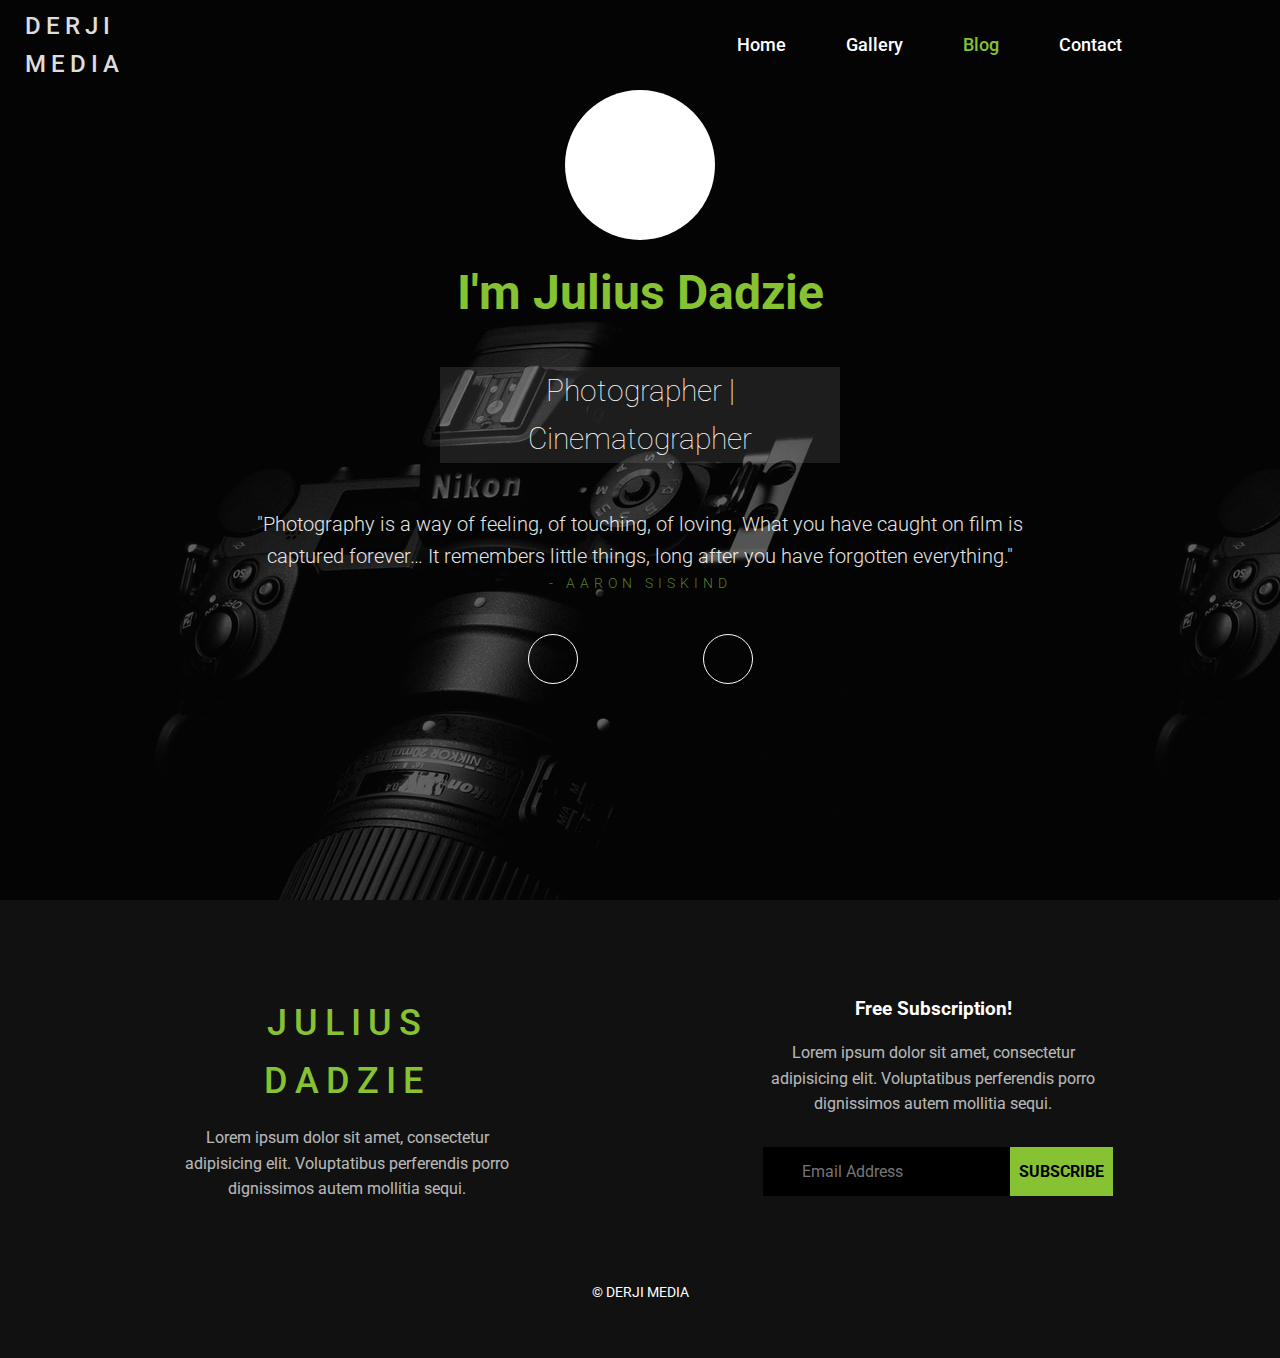
==== blog.html @ e26e9fa4 "Worked on Gallery" ====
<!DOCTYPE html>
<html lang="en">
<head>
    <meta charset="UTF-8">
    <meta http-equiv="X-UA-Compatible" content="IE=edge">
    <meta name="viewport" content="width=device-width, initial-scale=1.0">
    <title>Derji Media</title>

    <link rel="stylesheet" href="/assets/style.css">

    <script src="https://kit.fontawesome.com/dbed6b6114.js" crossorigin="anonymous"></script>
</head>
<body>
    <!-- Header -->
    <header class="header">
        <div class="nav-section">
            <div class="brand-and-navBtn">
                <span class="brand-name">
                    DERJI MEDIA
                </span>

                <span class="navBtn flex">
                    <i class="fas fa-bars"></i>
                </span>
            </div>

            <!-- Navigation Menu -->
            <nav class="top-nav">
                <ul>
                    <li><a href="./index.html">Home</a></li>
                    <li><a href="./gallery.html">Gallery</a></li>
                    <li><a href="./blog.html" class="active">Blog</a></li>
                    <li><a href="./contact.html">Contact</a></li>
                </ul>
            </nav>

            <span class="search-icon">
                <i class="fas fa-search"></i>
            </span>
        </div>

        <div class="container about">
            <div class="about-content">
                <div class="about-img flex">
                    <img src="./assets/images/about.JPG" alt="photographer img">
                </div>

                <h2>I'm Julius Dadzie</h2>
                <h3>Photographer | Cinematographer</h3>
                <blockquote>
                    "Photography is a way of feeling, of touching, of loving. What you have caught on film is captured forever… 
                    It remembers little things, long after you have forgotten everything."
                    <span>- Aaron Siskind</span>
                </blockquote>
            </div>

            <div class="social-icons">
                <ul>
                    <li>
                        <a href="#"><i class="fab fa-instagram"></i></a>
                    </li>
                    <li>
                        <a href="#"><i class="fab fa-facebook"></i></a>
                    </li>
                </ul>
            </div>
        </div>
    </header>

    <!-- Main -->


    <!-- Footer -->
    <footer class="footer">
        <div class="footer-container container">
            <div>
                <h2>JULIUS DADZIE</h2>
                <p>Lorem ipsum dolor sit amet, consectetur adipisicing elit. 
                    Voluptatibus perferendis porro dignissimos autem mollitia sequi.</p>
            </div>

            <div>
                <h3>Free Subscription!</h3>
                <p>Lorem ipsum dolor sit amet, consectetur adipisicing elit. 
                    Voluptatibus perferendis porro dignissimos autem mollitia sequi.</p>

                <div class="subs">
                    <i class="fas fa-envelope"></i>
                    <input type="email" id="email" placeholder="Email Address">
                    <button type="submit">SUBSCRIBE</button>
                </div>
            </div>
        </div>

        <p>&copy; DERJI MEDIA</p>
    </footer>

    
    <script src="/assets/script.js"></script>
</body>
</html>
---- assets/style.css ----
@import url('https://fonts.googleapis.com/css2?family=Roboto:ital,wght@0,100;0,300;0,400;0,500;0,700;1,900&display=swap');

:root {
    --white: #ddd;
    --dark: #111;
    --darkGrey: #474b4f;
    --lightGrey: #6b6e70;
    --lightGreen: #86c232;
    --darkGreen: #61892f;
    --transition: all 0.5s ease;
}

* {
    padding: 0;
    margin: 0;
    box-sizing: border-box;
    font-family: 'Roboto', sans-serif;
}

body {
    line-height: 1.6;
}

img {
    width: 100%;
    display: block;
}

ul li {
    list-style: none;
}

a {
    text-decoration: none;
    color: #000;
}

h1, h2, h3, h4, h5, h6, p {
    margin: 15px 0;
}

/* Utility */
.flex {
    display: flex;
    justify-content: center;
    align-items: center;
}

.container {
    width: 90vw;
    margin: 0 auto;
}

.btn {
    background: var(--darkGreen);
    border: none;
    display: block;
    width: 150px;
    text-align: center;
    color: var(--darkGreen);
    text-transform: uppercase;
    background-color: transparent;
    font-style: 15px;
    padding: 12px;
    border: 2px solid var(--darkGreen);
    border-radius: 25px;
    margin: 15px 0;
    transition: var(--transition);
}

.btn:hover {
    background: var(--darkGreen);
    color: #fff;
}

.active {
    color: var(--lightGreen) !important;
}

/* Header */
.header {
    min-height: 100vh;
    background: linear-gradient(rgba(0, 0, 0, 0.6), rgba(0, 0, 0, 0.6)), url("./images/header.jpeg");
    color: #fff;
}

.top-nav a {
    color: #fff;
}

.brand-and-navBtn {
    background: #000;
    position: relative;
    z-index: 999;
    height: 90px;
    display: flex;
    justify-content: space-between;
    align-items: center;
    font-weight: 500;
    font-size: 24px;
    padding: 15px 25px;
    color: var(--white);
}

.brand-name {
    letter-spacing: 5px;
    cursor: pointer;
}

.navBtn {
    width: 40px;
    height: 40px;
    border: 1px solid var(--white);
    cursor: pointer;
}

.navBtn:hover {
    background: #fff;
    color: #000;
    transition: var(--transition);
}

.top-nav {
    background: #000;
    transform: translateY(-6000px);
    transition: var(--transition);
}

.showNav {
    transform: translateY(0);
}

.search-icon {
    display: none;
}

.top-nav ul li {
    padding: 10px 0;
}

.top-nav ul a {
    position: relative;
    font-weight: 500;
    font-size: 18px;
    text-align: center;
    display: block;
}

.top-nav ul a::after {
    content: "";
    height: 2px;
    background: var(--lightGreen);
    position: absolute;
    bottom: -5px;
    left: 50%;
    transform: translateX(-50%);
    width: 0;
    transition: var(--transition);
}

.top-nav ul a:hover::after{
    width: 100px;
}

.about {
    margin-top: -160px;
}

.about-content img {
    width: 140px;
    height: 140px;
    border-radius: 50%;
}

.about-img {
    background: #fff;
    width: 150px;
    height: 150px;
    margin: 0 auto;
    border-radius: 50%;
}

.about-content h2 {
    font-size: 48px;
    text-align: center;
    margin-bottom: 35px;
    color: var(--lightGreen);
}

.about-content h3 {
    color: #fff;
    font-size: 30px;
    font-weight: 100;
    background: rgba(255, 255, 255, 0.1);
    width: 400px;
    margin: 35px auto;
    text-align: center;
}

blockquote {
    font-size: 20px;
    font-weight: 300;
    opacity: 0.9;
    width: 60vw;
    margin: 45px auto 15px auto;
    text-align: center;
}

blockquote span {
    font-size: 14px;
    text-transform: uppercase;
    color: var(--darkGreen);
    font-weight: 300;
    letter-spacing: 5px;
    display: block;
}

.social-icons {
    width: 350px;
    margin: 40px auto 0 auto;
    padding-bottom: 30px;
}

.social-icons ul a {
    color: #fff;
    font-style: 30px;
    display: block;
    width: 50px;
    height: 50px;
    border: 1px solid #fff;
    border-radius: 50%;
    display: flex;
    justify-content: center;
    align-items: center;
    transition: var(--transition);
}

.social-icons ul {
    display: flex;
    justify-content: space-around;
}

.social-icons ul a:hover {
    background: var(--lightGreen);
    border-color: var(--lightGreen);
}

/* Main Section */

/* Section One */
.section-one {
    margin: 40px 0;
    min-height: 100vh;
}

.sec-one-left {
    height: 100vh;
    background: url("/assets/images/IMG_8713.jpg") center/cover no-repeat;
    box-shadow: 0px 0px 14px -1px rgba(0, 0, 0, 0.75);
    --webkit-box-shadow: 0px 0px 14px -1px rgba(0, 0, 0, 0.75);
    -moz-box-shadow: 0px 0px 14px -1px rgba(0, 0, 0, 0.75);
}

.sec-one-left div {
    color: #fff;
    height: 100%;
    display: flex;
    flex-direction: column;
    justify-content: flex-end;
    padding: 30px;
}

.sec-one-left div h3 {
    font-size: 28px;
    opacity: 0.9;
}

.sec-one-left div p {
    font-weight: 300;
    opacity: 0.8;
}

.sec-one-right h3 {
    color: var(--lightGrey);
}

.sec-one-right > h3 {
    text-align: center;
}

.sec-one-right p {
    opacity: 0.9;
    font-weight: 300;
}

.work-content {
    margin: 50px 0;
}

.work-imgs {
    display: grid;
    grid-template-columns: repeat(2, 1fr);
    grid-column-gap: 20px;
}

.work-img-1 {
    background: linear-gradient(rgba(0, 0, 0, 0), rgba(0, 0, 0, 0.6)), url("/assets/images/IMG_9854.jpg") center/cover no-repeat;
    height: 400px;
    transition: var(--transition);
}

.work-img-2 {
    background: linear-gradient(rgba(0, 0, 0, 0), rgba(0, 0, 0, 0.6)), url("/assets/images/IMG_9854.jpg") center/cover no-repeat;
    height: 400px;
    transition: var(--transition);
}

.work-imgs div:hover {
    box-shadow: 0 0 8px #000;
    -webkit-box-shadow: 0 0 8px #000;
    -moz-box-shadow: 0 0 8px #000;

}

/* Section Two */
.section-two {
    margin: 40px 0;
}

.section-two h2 {
    text-align: center;
    font-size: 40px;
}

.section-two span {
    color: var(--darkGrey);
    text-align: center;
    display: block;
    font-size: 20px;
    margin-bottom: 30px;

}

.insta-imgs {
    display: grid;
    grid-template-columns: repeat(2, 1fr);
}

.insta-imgs > div {
    position: relative;
}

.icon-overlay {
    position: absolute;
    color: #fff;
    top: 0;
    left: 0;
    width: 100%;
    height: 100%;
    font-size: 50px;
    background: rgba(134, 194, 50, 0.4);
    opacity: 0;
    transition: var(--transition);
}

.insta-imgs > div:hover .icon-overlay {
    opacity: 1;
}

/* gallery.html */
/* Section Three */
.section-three {
    margin: 40px 0;
}

.single-img {
    position: relative;
    margin: 10px;
}

.single-img-content {
    position: absolute;
    bottom: 0;
    left: 0;
    right: 0;
    color: #fff;
    padding: 5px 30px;
    background: rgba(0, 0, 0, 0.7);
}

.single-img-content h3 {
    font-style: 18px;
    font-weight: 300;
    text-transform: uppercase;
}

/* Footer */
.footer {
    background: var(--dark);
    color: #fff;
    padding: 40px 0;
    text-align: center;
}

.footer-container > div {
    margin: 40px 0;
}

.footer-container h2 {
    color: var(--lightGreen);
    font-size: 36px;
    font-weight: 500;
    letter-spacing: 7px;
}

.footer-container p {
    opacity: 0.7;
}

.subs {
    background: #000;
    width: 350px;
    display: flex;
    justify-content: space-between;
    align-items: center;
    margin: 30px auto;
}

.subs i {
    font-size: 26px;
    flex: 10%;
    display: block;
}

.subs input {
    flex: 60%;
    background: transparent;
    border: none;
    font-size: 16px;
    padding: 0 5px;
    outline: 0;
    color: #fff;
}

.subs button {
    flex: 30%;
    font-size: 16px;
    padding: 15px 0;
    font-weight: bold;
    background: var(--lightGreen);
    border: none;
    transition: var(--transition);
    cursor: pointer;
}

.subs button:hover {
    color: #fff;
}

.footer > p {
    text-align: center;
    font-size: 14px;
}

/* Media Queries */
@media screen and (min-width: 800px) {
    /* Section Two */
    .insta-imgs {
        grid-template-columns: repeat(4, 1fr);
    }

    /* Section Three */
    .gallery {
        display: grid;
        grid-template-columns: repeat(2, 1fr);
    }
}

@media screen and (min-width: 992px) {
    .nav-section {
        display: flex;
        justify-content: space-between;
    }

    .navBtn {
        display: none;
    }

    .brand-and-navBtn {
        flex: 0 0 10%;
        background: none;
    }

    .top-nav {
        flex: 0 1 80%;
        display: flex;
        justify-content: flex-end;
        align-items: center;
        transition: transform 0s ease;
        transform: translateY(0);
        background: transparent;
    }

    .top-nav ul {
        display: flex;
    }

    .top-nav ul li {
        margin-right: 30px;
        margin-left: 30px;
    }

    .about {
        margin-top: 0;
    }

    .search-icon {
        flex: 0 0 10%;
        display: block;
        display: flex;
        justify-content: center;
        align-items: center;
        font-size: 24px;
        cursor: pointer;
        transition: var(--transition);
    }

    .search-icon i:hover {
        transform: scale(1.2);
    }
}

@media screen and (min-width: 1000px) {
    /* Section One */
    .section-one .container {
        display: grid;
        grid-template-columns: repeat(2, 1fr);
        grid-column-gap: 50px;
    }

    .sec-one-left {
        align-self: center;
        height: 100%;
    }

    .work-content {
        margin-top: 0;
    }

    /* Footer */
    .footer-container {
        display: grid;
        grid-template-columns: repeat(2, 1fr);
        grid-gap: 20px;
    }
}

@media screen and (min-width: 1200px) {
    /* Footer */
    .footer-container > div {
        width: 60%;
        margin-left: auto;
        margin-right: auto;
    }

    /* Section Three */
    .gallery {
        grid-template-columns: repeat(3, 1fr);
    }
}

@media screen and (max-width: 500px) {
    /* Overall Styling */
    .header {
        padding-bottom: 30px;
    }

    .social-icons {
        display: none;
    }

    .about-content h3 {
        width: 100%;
    }

    .about-content blockquote {
        font-size: 16px;
        width: 100%;
    }

    .subs {
        width: 280px;
    }

    .subs i {
        display: none;
    }

    .subs input {
        width: 100%;
    }

    .subs button {
        padding-left: 8px;
        padding-right: 8px;
    }

    h2 {
        font-size: 30px !important;
    }

    h3 {
        font-size: 20px !important;
    }

    p {
        font-style: 15px;
    }

    .btn {
        font-style: 14px;
        padding: 8px 0;
    }

    .work-imgs {
        grid-template-columns: 1fr;
        grid-row-gap: 20px;
    }
}
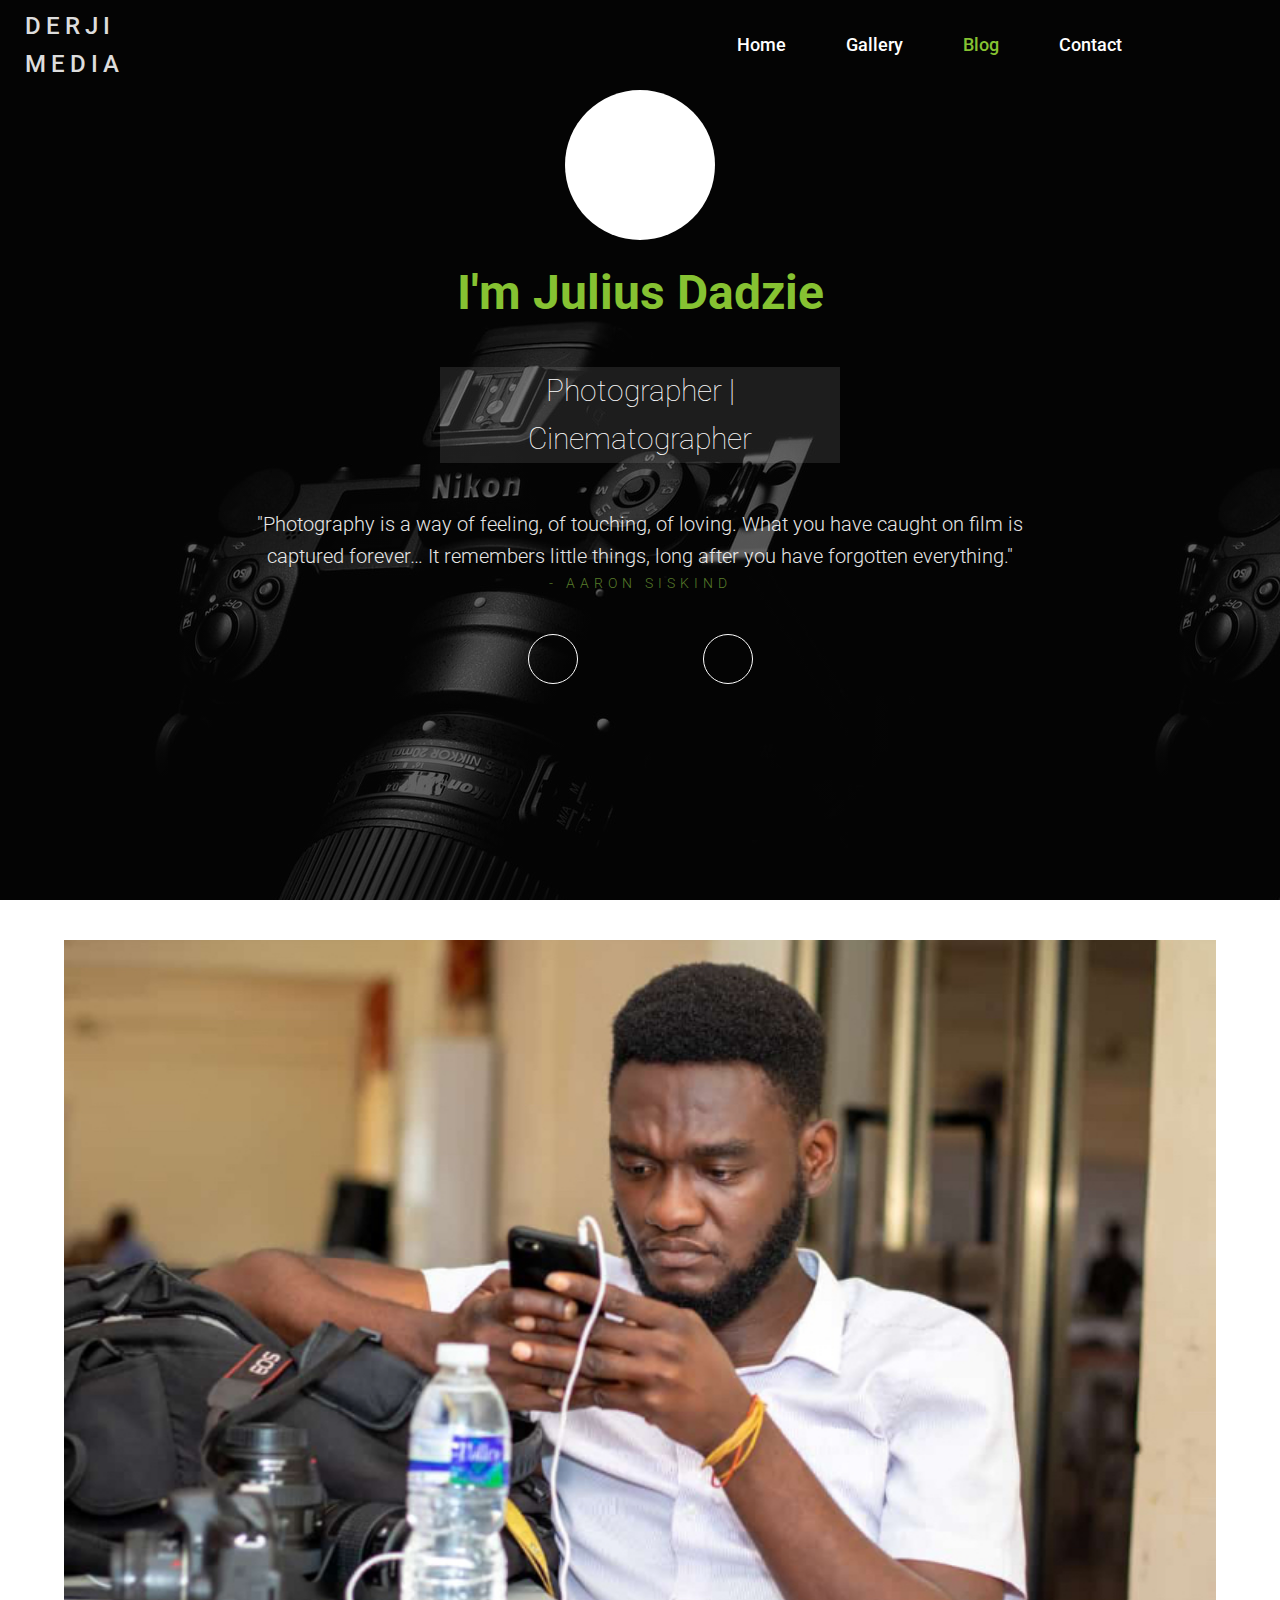
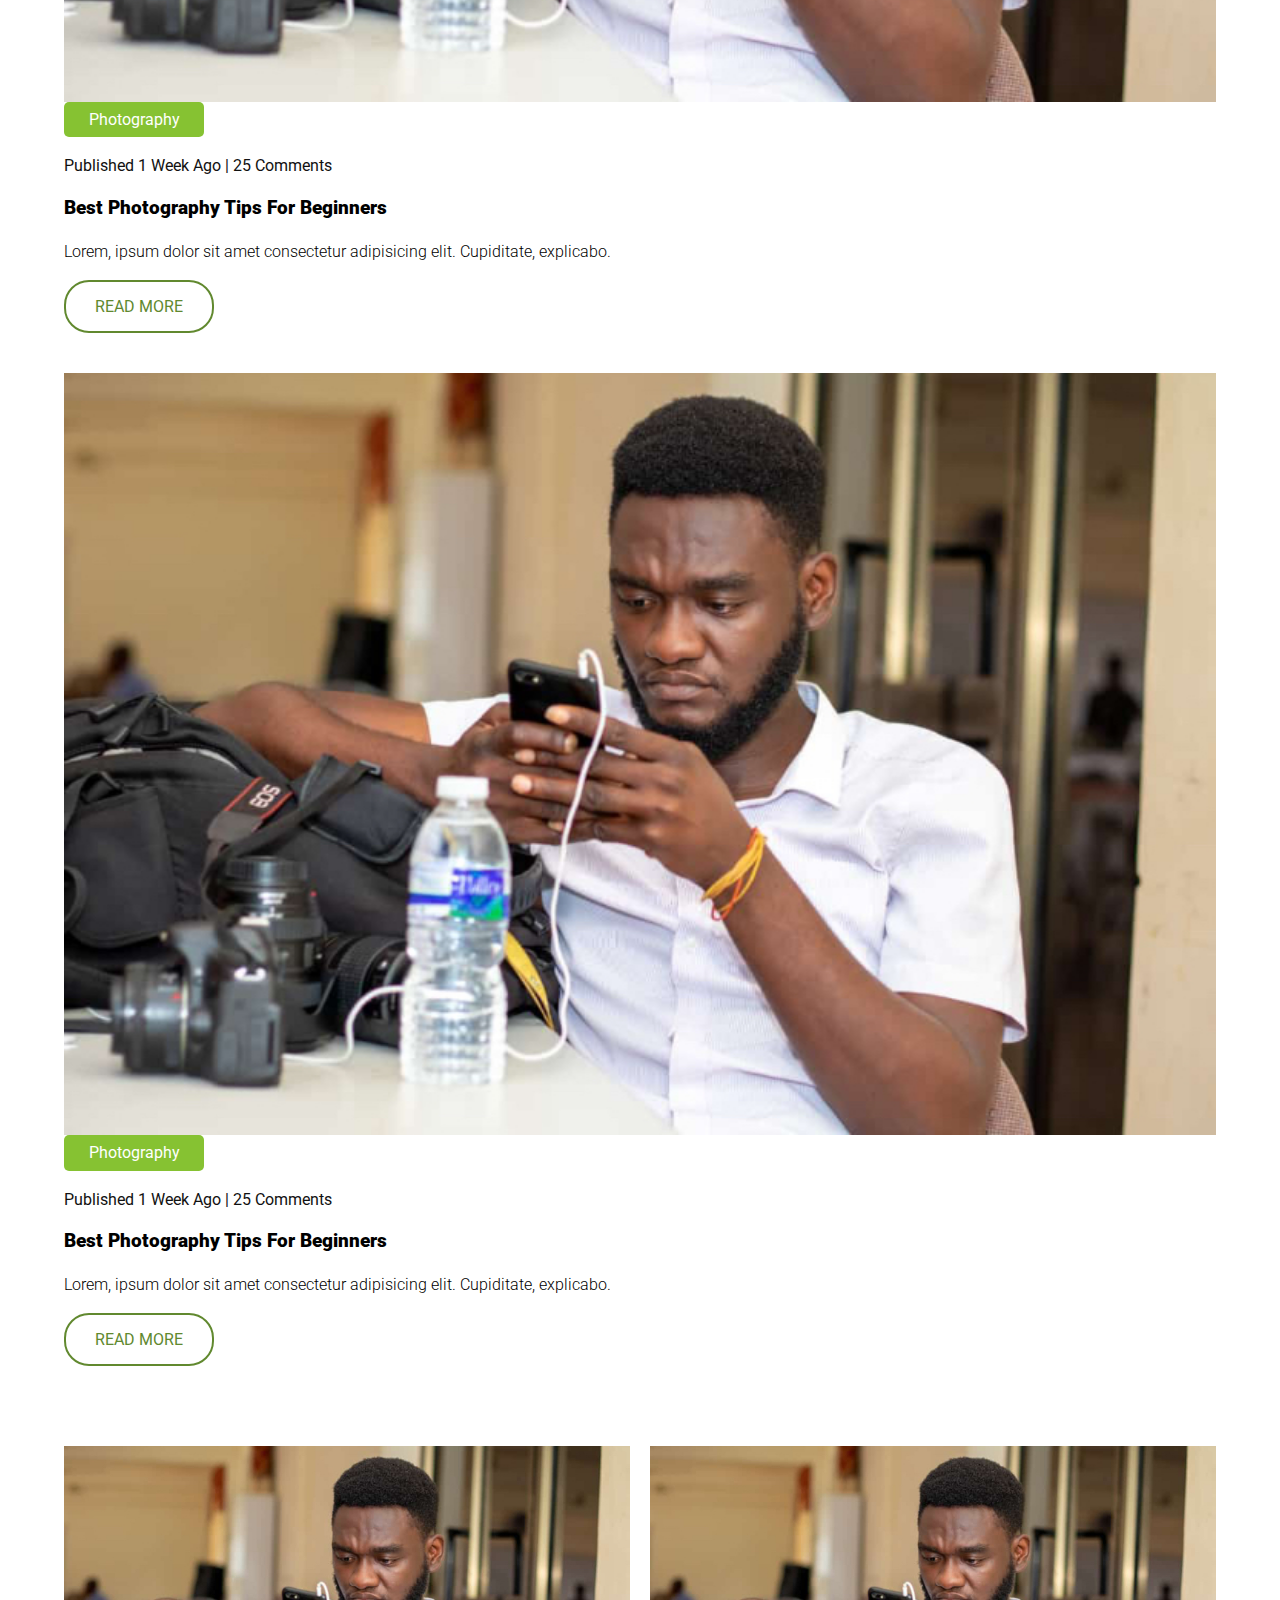
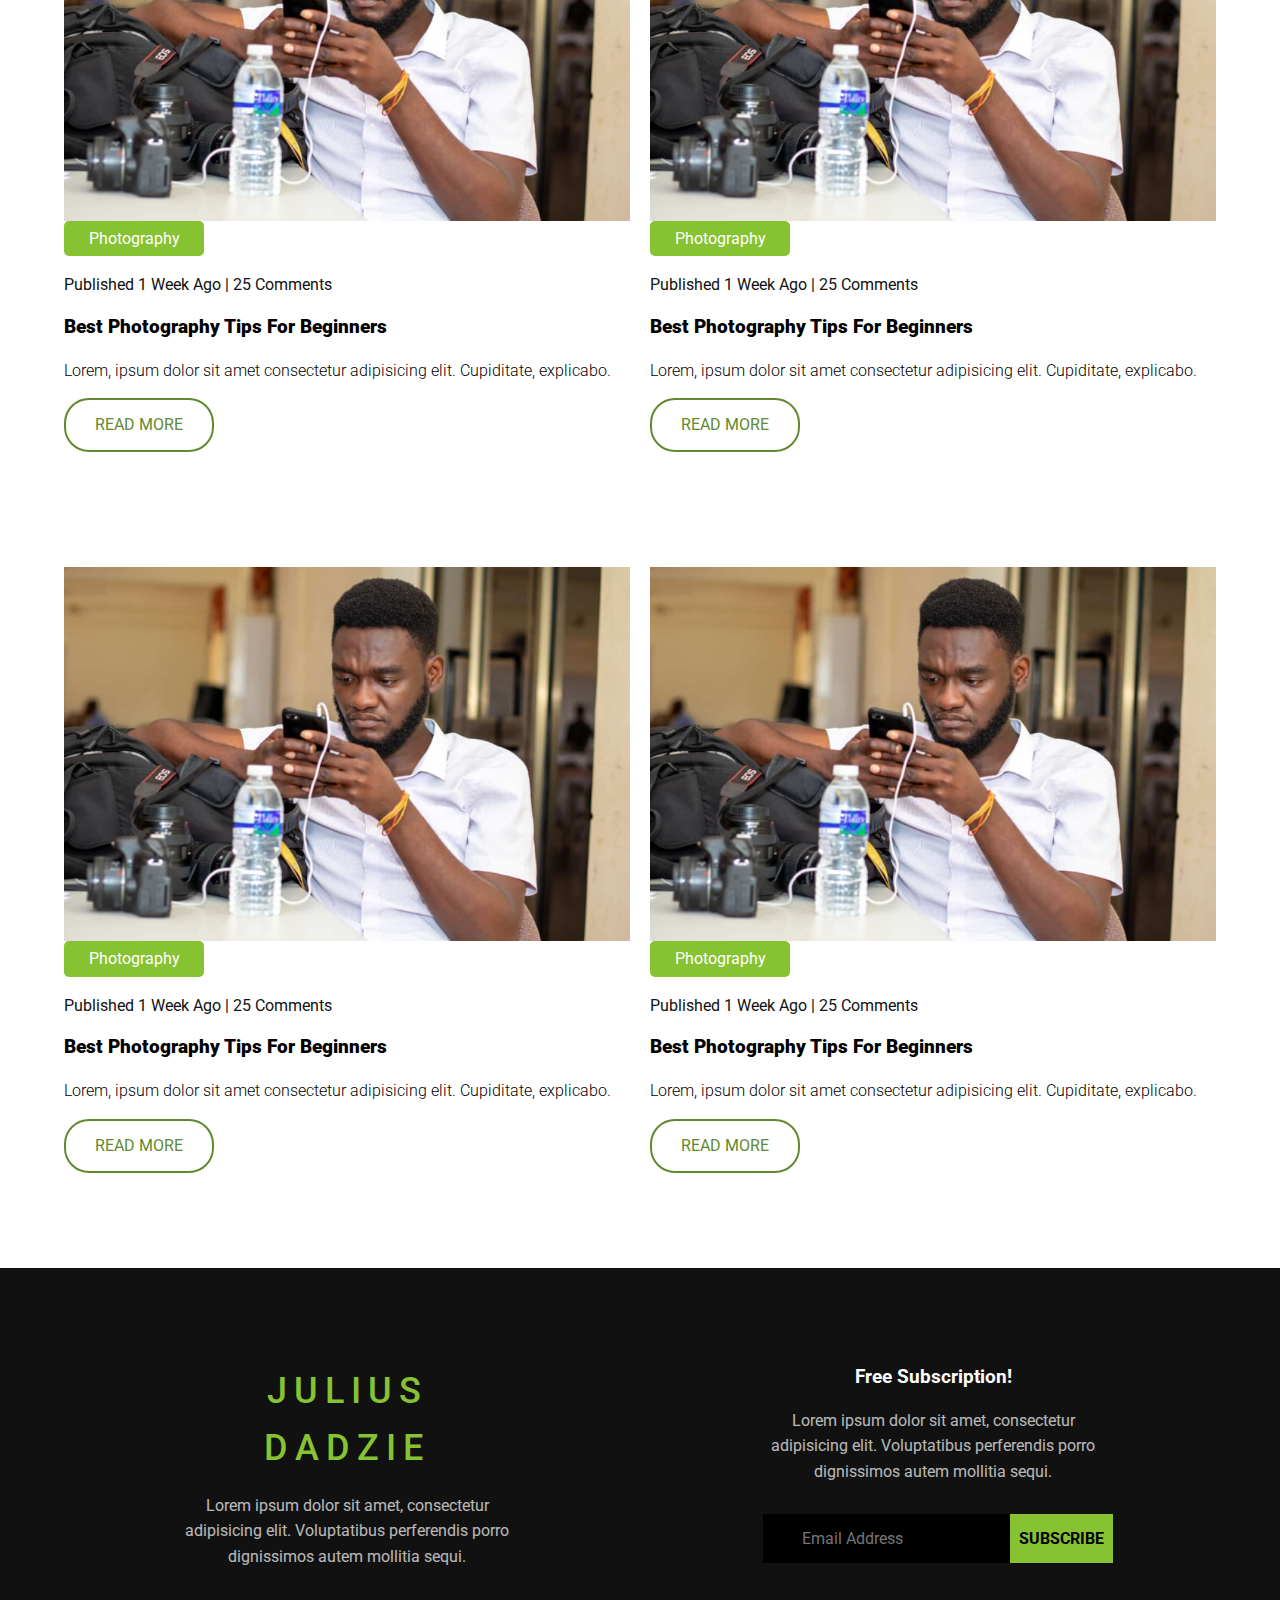
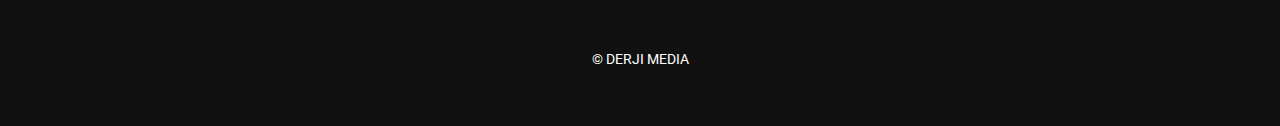
==== commit 8a90617b: "Worked on Blog" ====
--- a/blog.html
+++ b/blog.html
@@ -68,7 +68,82 @@
     </header>
 
     <!-- Main -->
+    <section class="section-four">
+        <div class="container">
+            <div class="blogs">
+                <div class="blog-wrapper lg">
+                    <!-- Single Blog Post -->
+                    <div class="blog">
+                        <img src="./assets/images/IMG_5924.jpg">
+                        <div class="blog-content">
+                            <span class="badge">Photography</span>
+                            <span class="misc-info">Published 1 Week Ago | 25 Comments</span>
+                            <h3 class="blog-title">Best Photography Tips For Beginners</h3>
+                            <p class="blog-text">Lorem, ipsum dolor sit amet consectetur adipisicing elit. Cupiditate, explicabo.</p>
+                            <a href="#" class="btn">Read More</a>
+                        </div>
+                    </div>
 
+                    <div class="blog">
+                        <img src="./assets/images/IMG_5924.jpg">
+                        <div class="blog-content">
+                            <span class="badge">Photography</span>
+                            <span class="misc-info">Published 1 Week Ago | 25 Comments</span>
+                            <h3 class="blog-title">Best Photography Tips For Beginners</h3>
+                            <p class="blog-text">Lorem, ipsum dolor sit amet consectetur adipisicing elit. Cupiditate, explicabo.</p>
+                            <a href="#" class="btn">Read More</a>
+                        </div>
+                    </div>
+
+                    <div class="blog-wrapper-sm">
+                        <div class="blog">
+                            <img src="./assets/images/IMG_5924.jpg">
+                            <div class="blog-content">
+                                <span class="badge">Photography</span>
+                                <span class="misc-info">Published 1 Week Ago | 25 Comments</span>
+                                <h3 class="blog-title">Best Photography Tips For Beginners</h3>
+                                <p class="blog-text">Lorem, ipsum dolor sit amet consectetur adipisicing elit. Cupiditate, explicabo.</p>
+                                <a href="#" class="btn">Read More</a>
+                            </div>
+                        </div>
+
+                        <div class="blog">
+                            <img src="./assets/images/IMG_5924.jpg">
+                            <div class="blog-content">
+                                <span class="badge">Photography</span>
+                                <span class="misc-info">Published 1 Week Ago | 25 Comments</span>
+                                <h3 class="blog-title">Best Photography Tips For Beginners</h3>
+                                <p class="blog-text">Lorem, ipsum dolor sit amet consectetur adipisicing elit. Cupiditate, explicabo.</p>
+                                <a href="#" class="btn">Read More</a>
+                            </div>
+                        </div>
+
+                        <div class="blog">
+                            <img src="./assets/images/IMG_5924.jpg">
+                            <div class="blog-content">
+                                <span class="badge">Photography</span>
+                                <span class="misc-info">Published 1 Week Ago | 25 Comments</span>
+                                <h3 class="blog-title">Best Photography Tips For Beginners</h3>
+                                <p class="blog-text">Lorem, ipsum dolor sit amet consectetur adipisicing elit. Cupiditate, explicabo.</p>
+                                <a href="#" class="btn">Read More</a>
+                            </div>
+                        </div>
+
+                        <div class="blog">
+                            <img src="./assets/images/IMG_5924.jpg">
+                            <div class="blog-content">
+                                <span class="badge">Photography</span>
+                                <span class="misc-info">Published 1 Week Ago | 25 Comments</span>
+                                <h3 class="blog-title">Best Photography Tips For Beginners</h3>
+                                <p class="blog-text">Lorem, ipsum dolor sit amet consectetur adipisicing elit. Cupiditate, explicabo.</p>
+                                <a href="#" class="btn">Read More</a>
+                            </div>
+                        </div>
+                    </div>
+                </div>
+            </div>
+        </div>
+    </section>
 
     <!-- Footer -->
     <footer class="footer">
--- a/assets/style.css
+++ b/assets/style.css
@@ -394,6 +394,50 @@
     text-transform: uppercase;
 }
 
+/* Blog HTML */
+/* Section Four */
+.section-four {
+    margin: 40px 0;
+}
+
+.blog {
+    margin: 40px 0;
+}
+
+.blog_content {
+    padding: 25px;
+    background: #f7f7f7;
+}
+
+.blog span {
+    display: block;
+}
+
+.badge {
+    background: var(--lightGreen);
+    width: 140px;
+    border-radius: 5px;
+    padding: 5px 0;
+    color: #fff;
+    text-align: center;
+    margin-bottom: 8px;
+}
+
+.misc-info {
+    font-style: 14px;
+    color: var(--dark);
+    margin-top: 16px;
+}
+
+.blog-title {
+    font-style: 20px;
+    font-weight: 900;
+}
+
+.blog-text {
+    font-weight: 300;
+}
+
 /* Footer */
 .footer {
     background: var(--dark);
@@ -473,6 +517,13 @@
     .gallery {
         display: grid;
         grid-template-columns: repeat(2, 1fr);
+    }
+
+    /* Section Four */
+    .blog-wrapper-sm {
+        display: grid;
+        grid-template-columns: repeat(2, 1fr);
+        grid-gap: 20px;
     }
 }
 
@@ -547,6 +598,13 @@
         margin-top: 0;
     }
 
+    /* Section Four */
+    .blog-wrapper-lg {
+        display: grid;
+        grid-template-columns: repeat(2, 1fr);
+        grid-gap: 20px;
+    }
+
     /* Footer */
     .footer-container {
         display: grid;
@@ -569,6 +627,13 @@
     }
 }
 
+@media screen and (min-width: 1400px) {
+    /* Section Four */
+    .blog-wrapper-sm {
+        grid-template-columns: repeat(4, 1fr);
+    }
+}
+
 @media screen and (max-width: 500px) {
     /* Overall Styling */
     .header {
